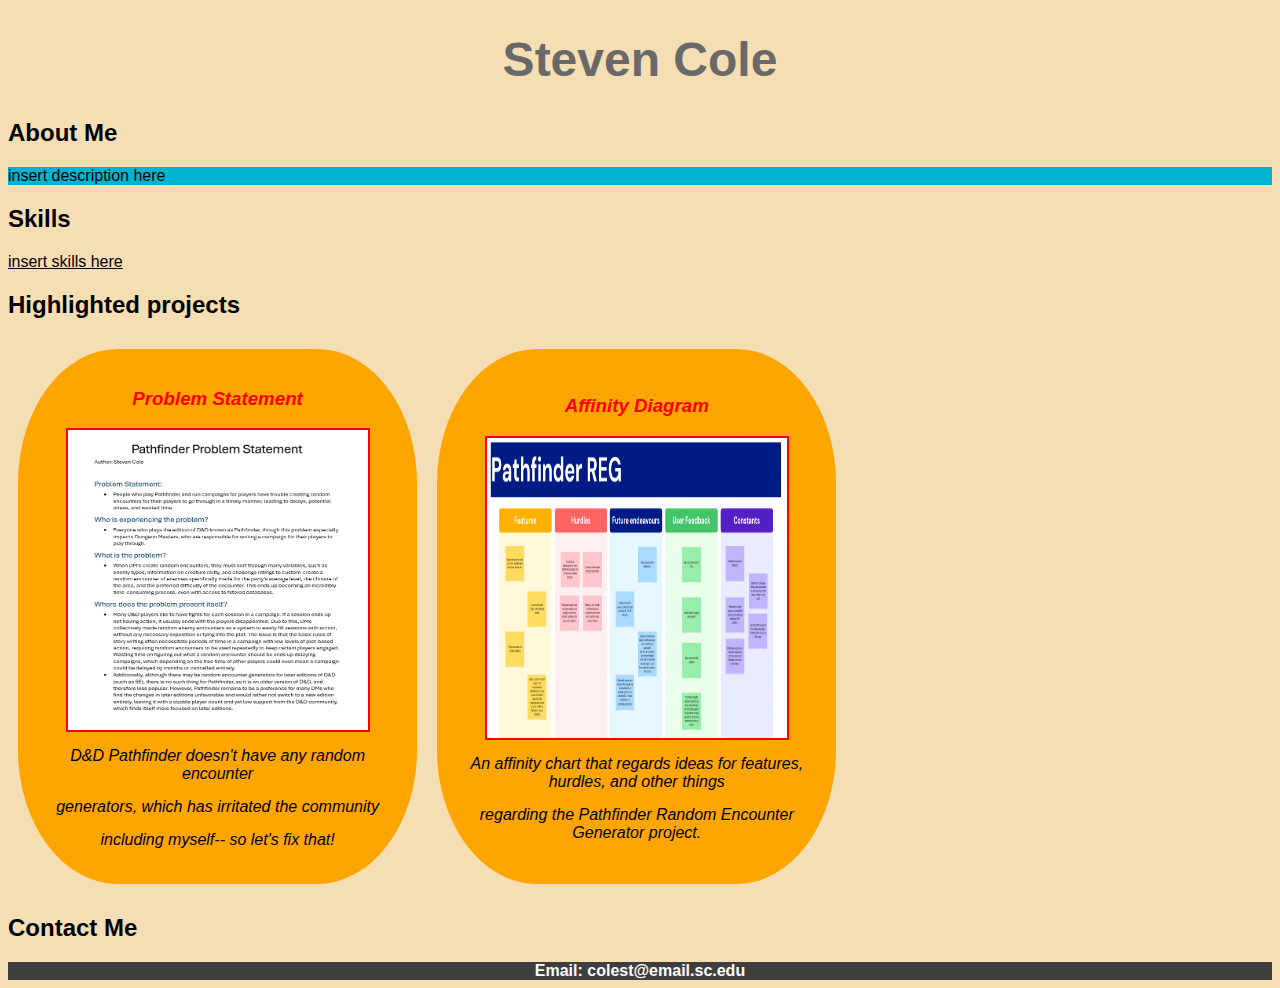
==== index.html @ fc45a732 "fixed formatting" ====
<!DOCTYPE html>
<html>
    <head>
        <title>CSCE 190: Steven Cole</title>
        <link rel="stylesheet" href="styles.css"/>
    </head>
    <body>
        <h1 style="text-align:center;font-size:300%">Steven Cole</h1>

        <h2>About Me</h2>
        <div class="about">
            insert description here
        </div>

        <h2>Skills</h2>
        <div class="skills">
            insert skills here
        </div>

        <h2>Highlighted projects</h2>
        <div class="projects">
            <!-- Problem Statement Assignment-->
            <section class="project">
                <a href="files/statement.pdf"><h3>Problem Statement</h3></a>
                <a href="files/statement.pdf"><img src="images/problem.PNG"></a>
                <p>D&D Pathfinder doesn't have any random encounter</p>
                <p>generators, which has irritated the community</p> 
                <p>including myself-- so let's fix that!</p>
                <p></p>
            </section>
            <!-- Affinity Diagram Assignment-->
             <section class="project">
                <a href="files/Affinity_DOC.pdf"><h3>Affinity Diagram</h3></a>
                <a href="files/Affinity_DOC.pdf"><img src="images/Affinity_IMG.PNG"></a>
                <p>An affinity chart that regards ideas for features, hurdles, and other things</p>
                <p>regarding the Pathfinder Random Encounter Generator project.</p>
             </section>
        </div>

        <h2>Contact Me</h2>
        <div class="contact">
            Email: colest@email.sc.edu
        </div>
    </body>
</html>
---- styles.css ----
.contact{
    background-color:rgb(62, 62, 62);
    color:white;
    text-decoration:bold;
    text-align:center;
    font-family: Arial, Helvetica, sans-serif;
    font-weight:bold;
}
.projects{
    display:flex;
    flex-wrap:wrap;
    background-color:wheat;
    font-family: Arial, Helvetica, sans-serif;
    font-style:italic;
}
.skills{
    background-color:wheat;
    font-family:sans-serif;
    text-decoration:underline;
}
.about{
    background-color:wheat;
    background: #00b3d1;
    text-align: left;
    width: 100%;
}
body {
    background: wheat;
    font-family: Arial, Helvetica, sans-serif;
}
h1 {
    color:dimgrey;
    text-align:center;
}
.project{
    width: 30%;
    margin: 10px;
    padding: 20px 10px;
    background: orange;
    border-radius: 25%;
    align-content: center;
}
.project img{
    width: 300px;
    height: 300px;
    margin: 10px;
    border:2px solid red;
    display:block;
    margin:auto;
}
.project p{
    text-align:center;
    margin: 15px;
}
.project a{
    text-decoration: none;
    color: red;
    text-align: center;
}
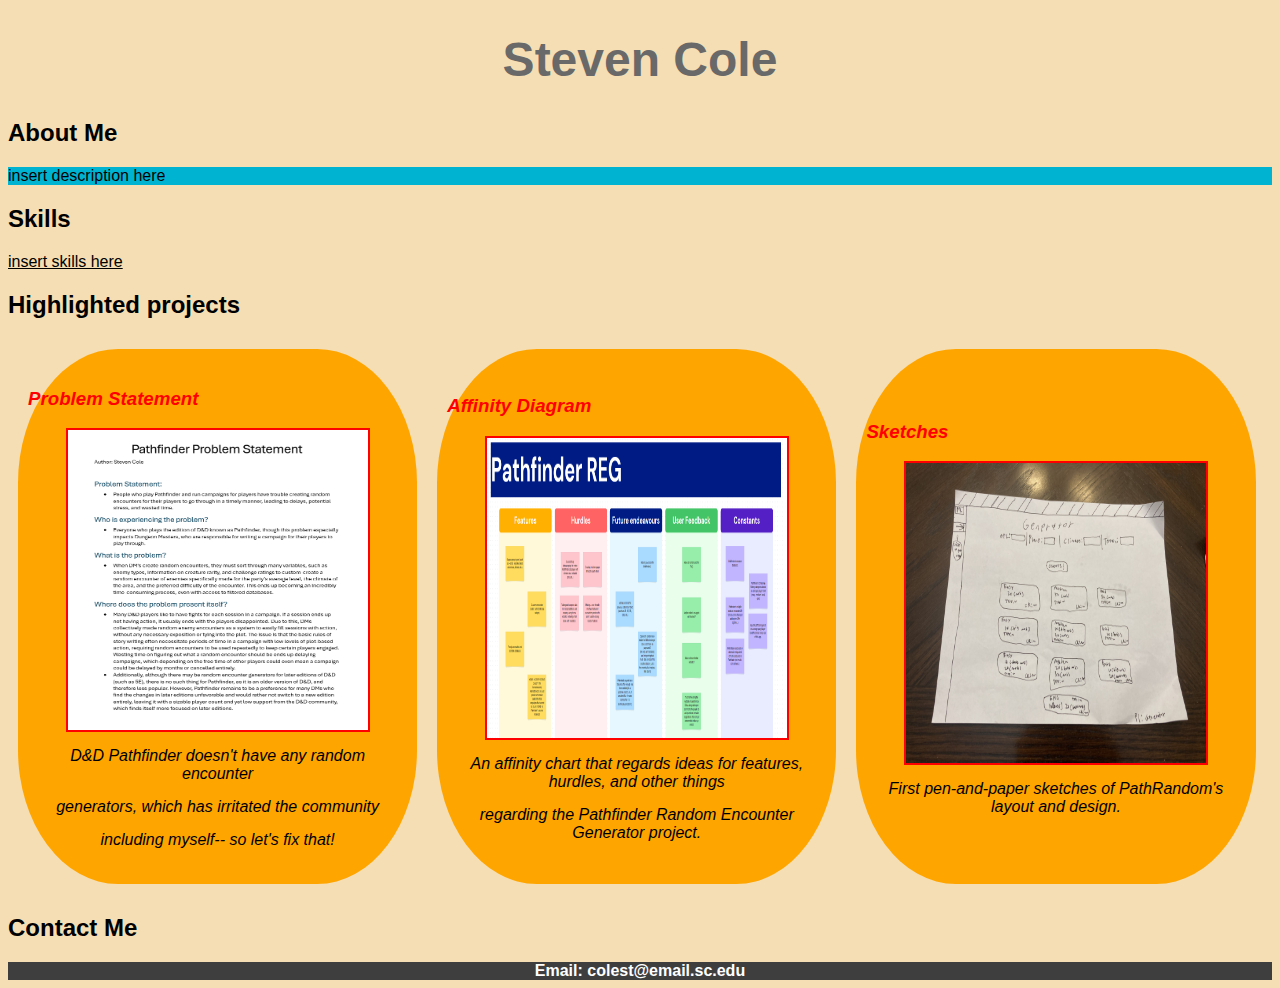
==== commit c2e470df: "Sketches" ====
--- a/index.html
+++ b/index.html
@@ -35,6 +35,14 @@
                 <p>An affinity chart that regards ideas for features, hurdles, and other things</p>
                 <p>regarding the Pathfinder Random Encounter Generator project.</p>
              </section>
+             <!-- Sketches Assignment-->
+              <section class="project">
+                <a href="files/Sketches_DOC.pdf"><h3>Sketches</h3></a>
+                <a href="files/Sketches_DOC.pdf"><img src="images/Thumb.png"></a>
+                <p>
+                    First pen-and-paper sketches of PathRandom's layout and design.
+                </p>
+              </section>
         </div>
 
         <h2>Contact Me</h2>
--- a/styles.css
+++ b/styles.css
@@ -49,11 +49,10 @@
     margin:auto;
 }
 .project p{
-    text-align:center;
+    text-align: center;
     margin: 15px;
 }
-.project a{
+a{
     text-decoration: none;
     color: red;
-    text-align: center;
 }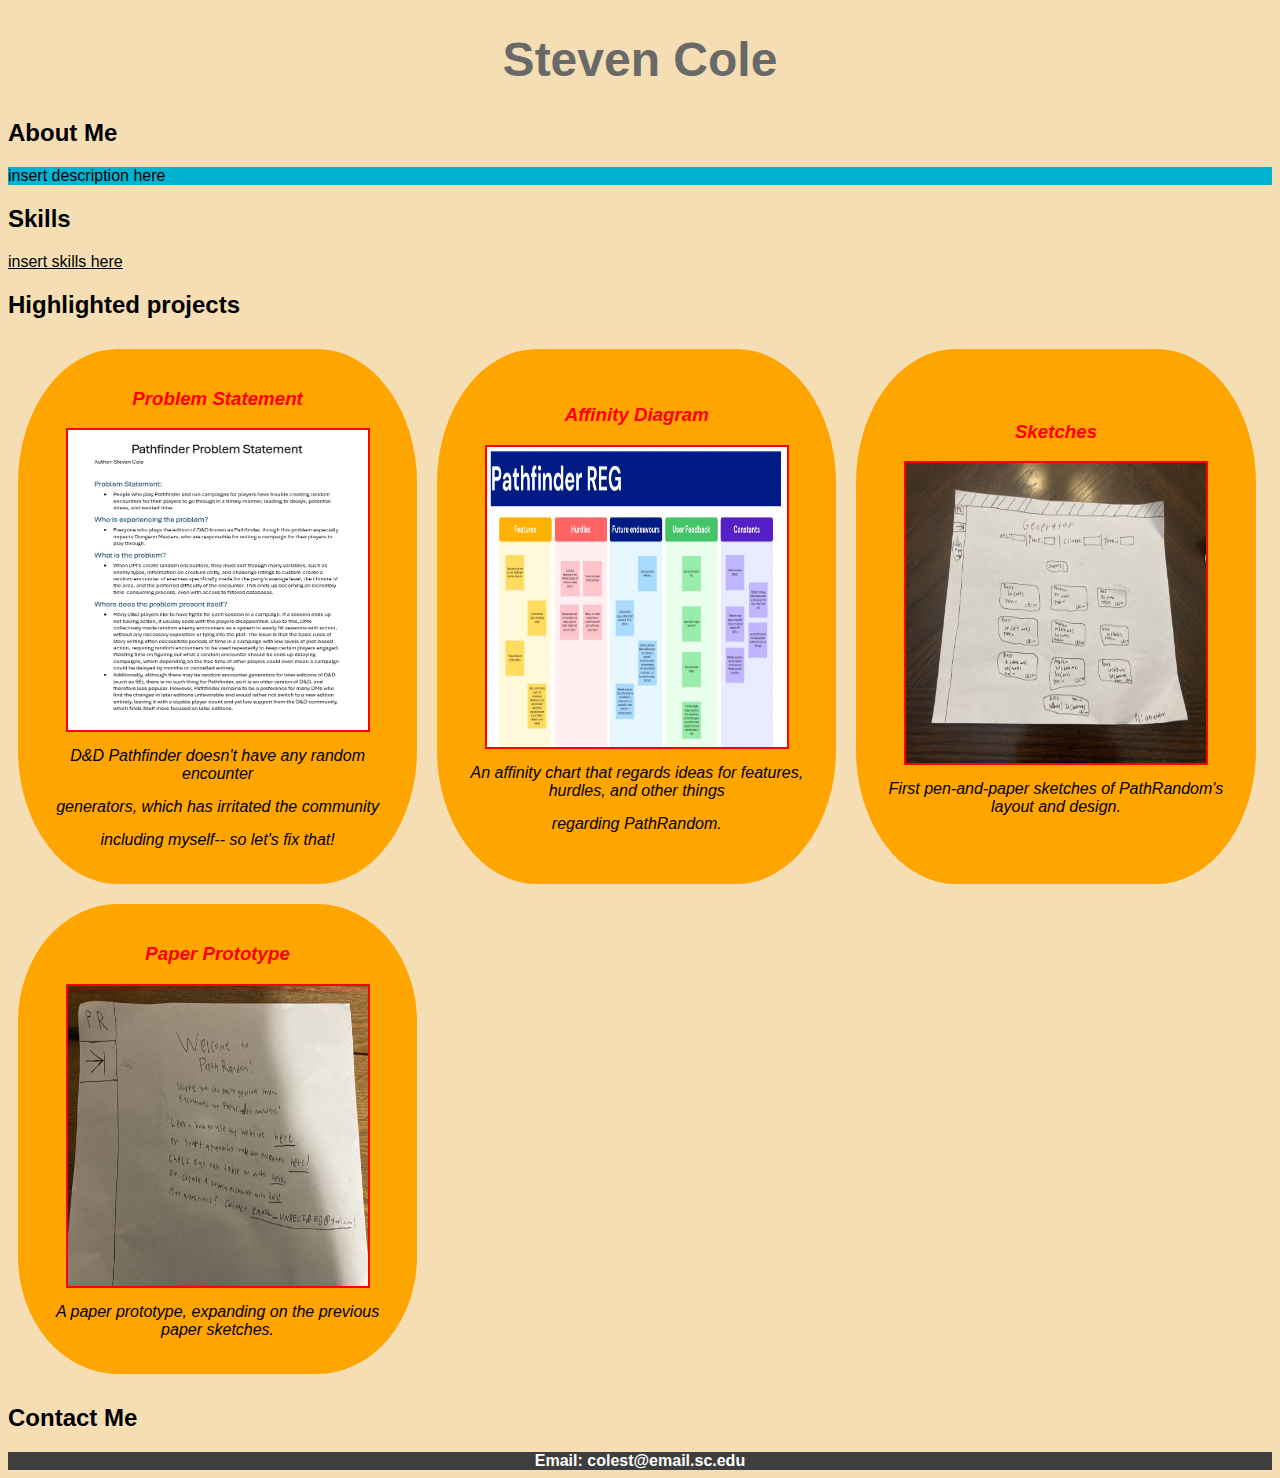
==== commit b7bd85d7: "Prototypes" ====
--- a/index.html
+++ b/index.html
@@ -33,7 +33,7 @@
                 <a href="files/Affinity_DOC.pdf"><h3>Affinity Diagram</h3></a>
                 <a href="files/Affinity_DOC.pdf"><img src="images/Affinity_IMG.PNG"></a>
                 <p>An affinity chart that regards ideas for features, hurdles, and other things</p>
-                <p>regarding the Pathfinder Random Encounter Generator project.</p>
+                <p>regarding PathRandom.</p>
              </section>
              <!-- Sketches Assignment-->
               <section class="project">
@@ -44,6 +44,14 @@
                 </p>
               </section>
         </div>
+        <div class="projects">
+            <!--Paper Prototypes-->
+            <section class="project">
+                <a href="files/Proto2_DOC.pdf"><h3>Paper Prototype</h3></a>
+                <a href="files/Proto2_DOC.pdf"><img src="images/Proto_IMG.png"></a>
+                <p>A paper prototype, expanding on the previous paper sketches.</p>
+            </section>
+        </div>
 
         <h2>Contact Me</h2>
         <div class="contact">
--- a/styles.css
+++ b/styles.css
@@ -55,4 +55,7 @@
 a{
     text-decoration: none;
     color: red;
+}
+.project h3{
+    text-align: center;
 }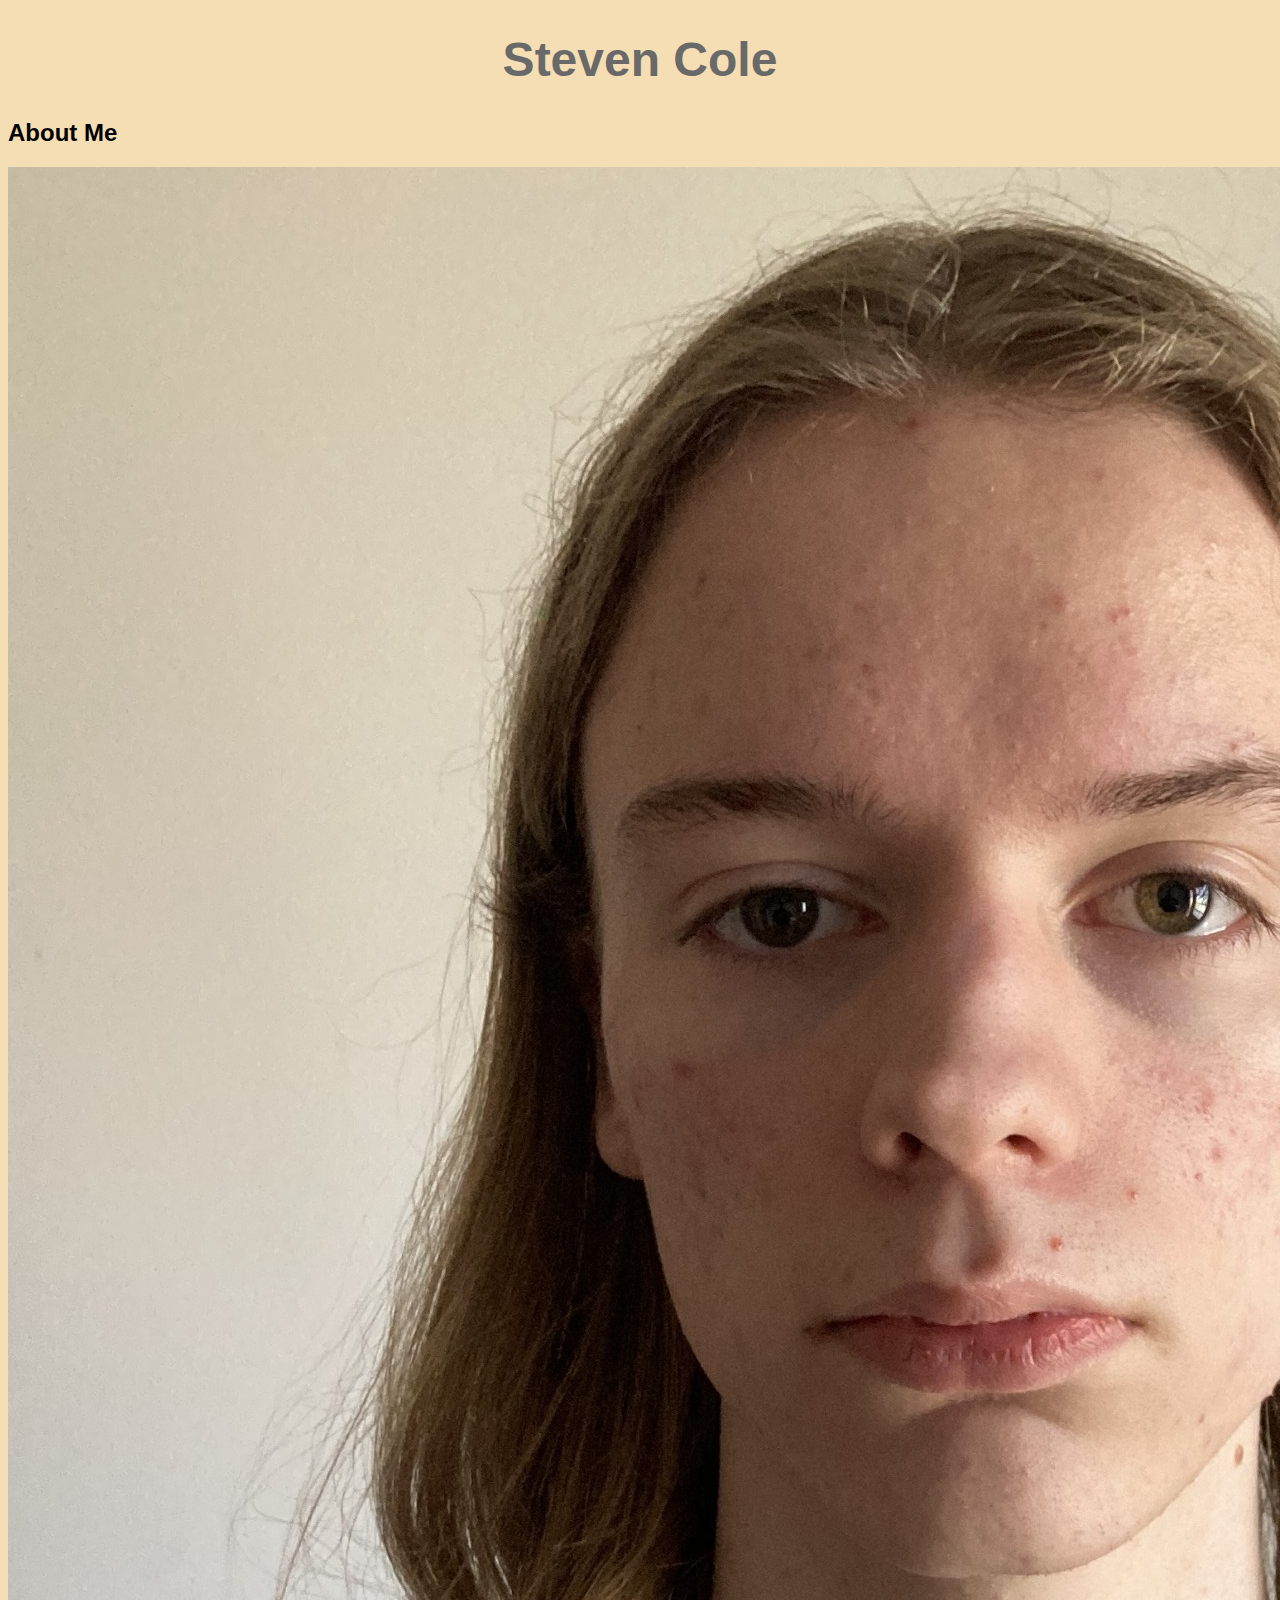
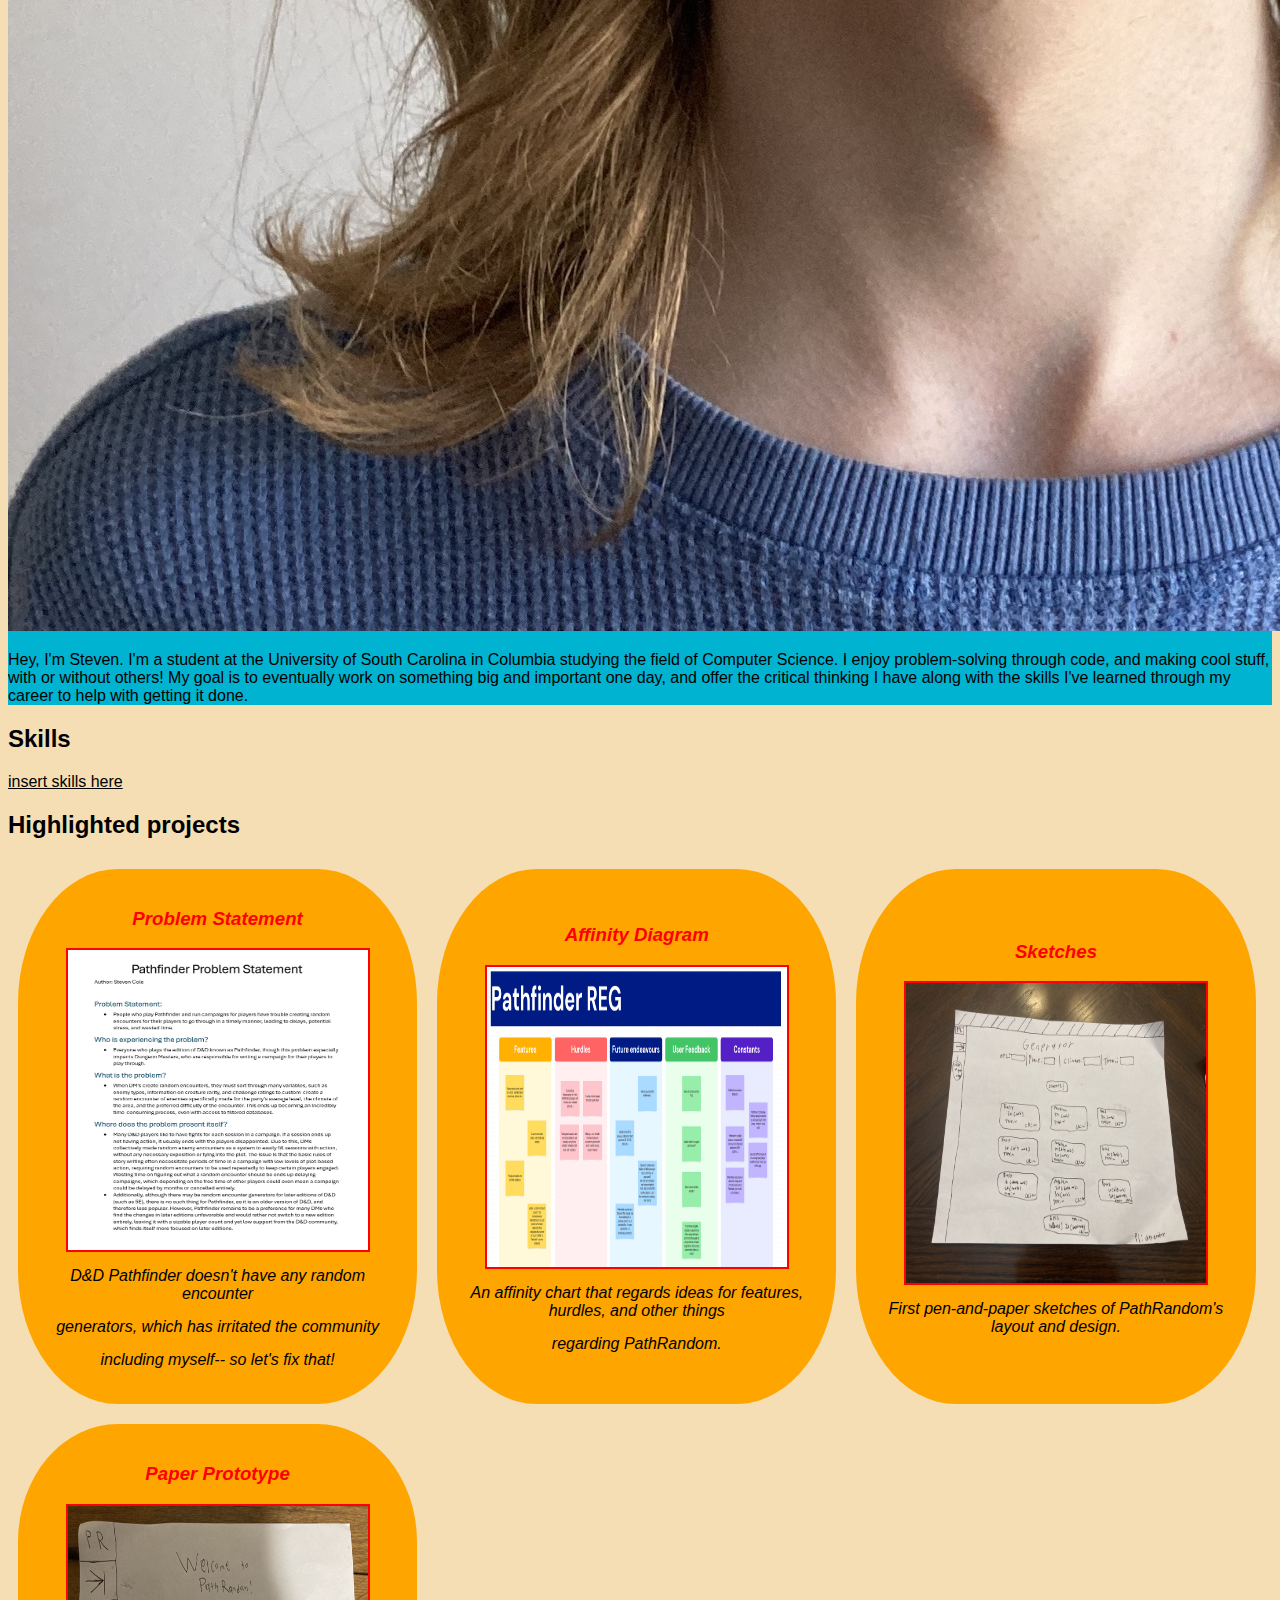
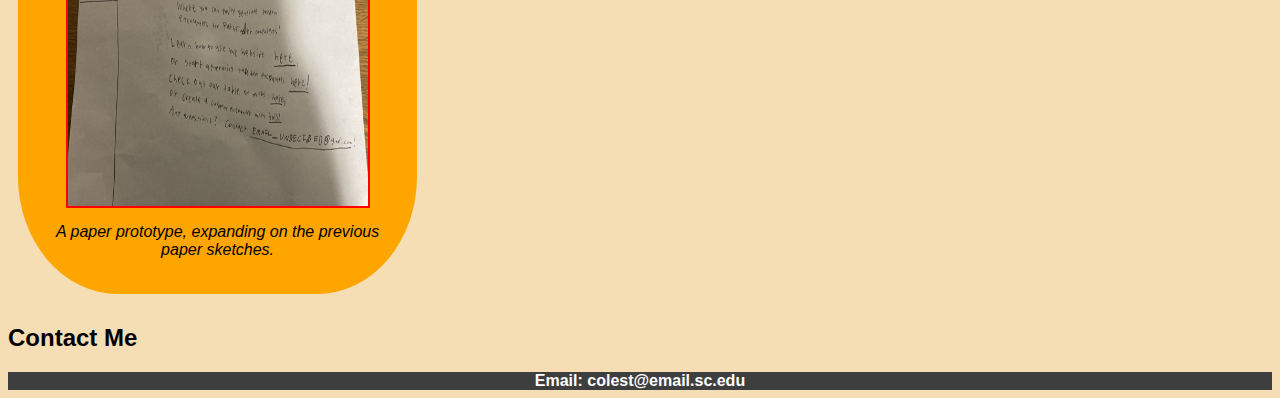
==== commit b290163d: "portfolio 1\" ====
--- a/index.html
+++ b/index.html
@@ -9,7 +9,9 @@
 
         <h2>About Me</h2>
         <div class="about">
-            insert description here
+            <img src="images/profile_image.jpg"><p>
+                Hey, I'm Steven. I'm a student at the University of South Carolina in Columbia studying the field of Computer Science. I enjoy problem-solving through code, and making cool stuff, with or without others! My goal is to eventually work on something big and important one day, and offer the critical thinking I have along with the skills I've learned through my career to help with getting it done.
+            </p>
         </div>
 
         <h2>Skills</h2>
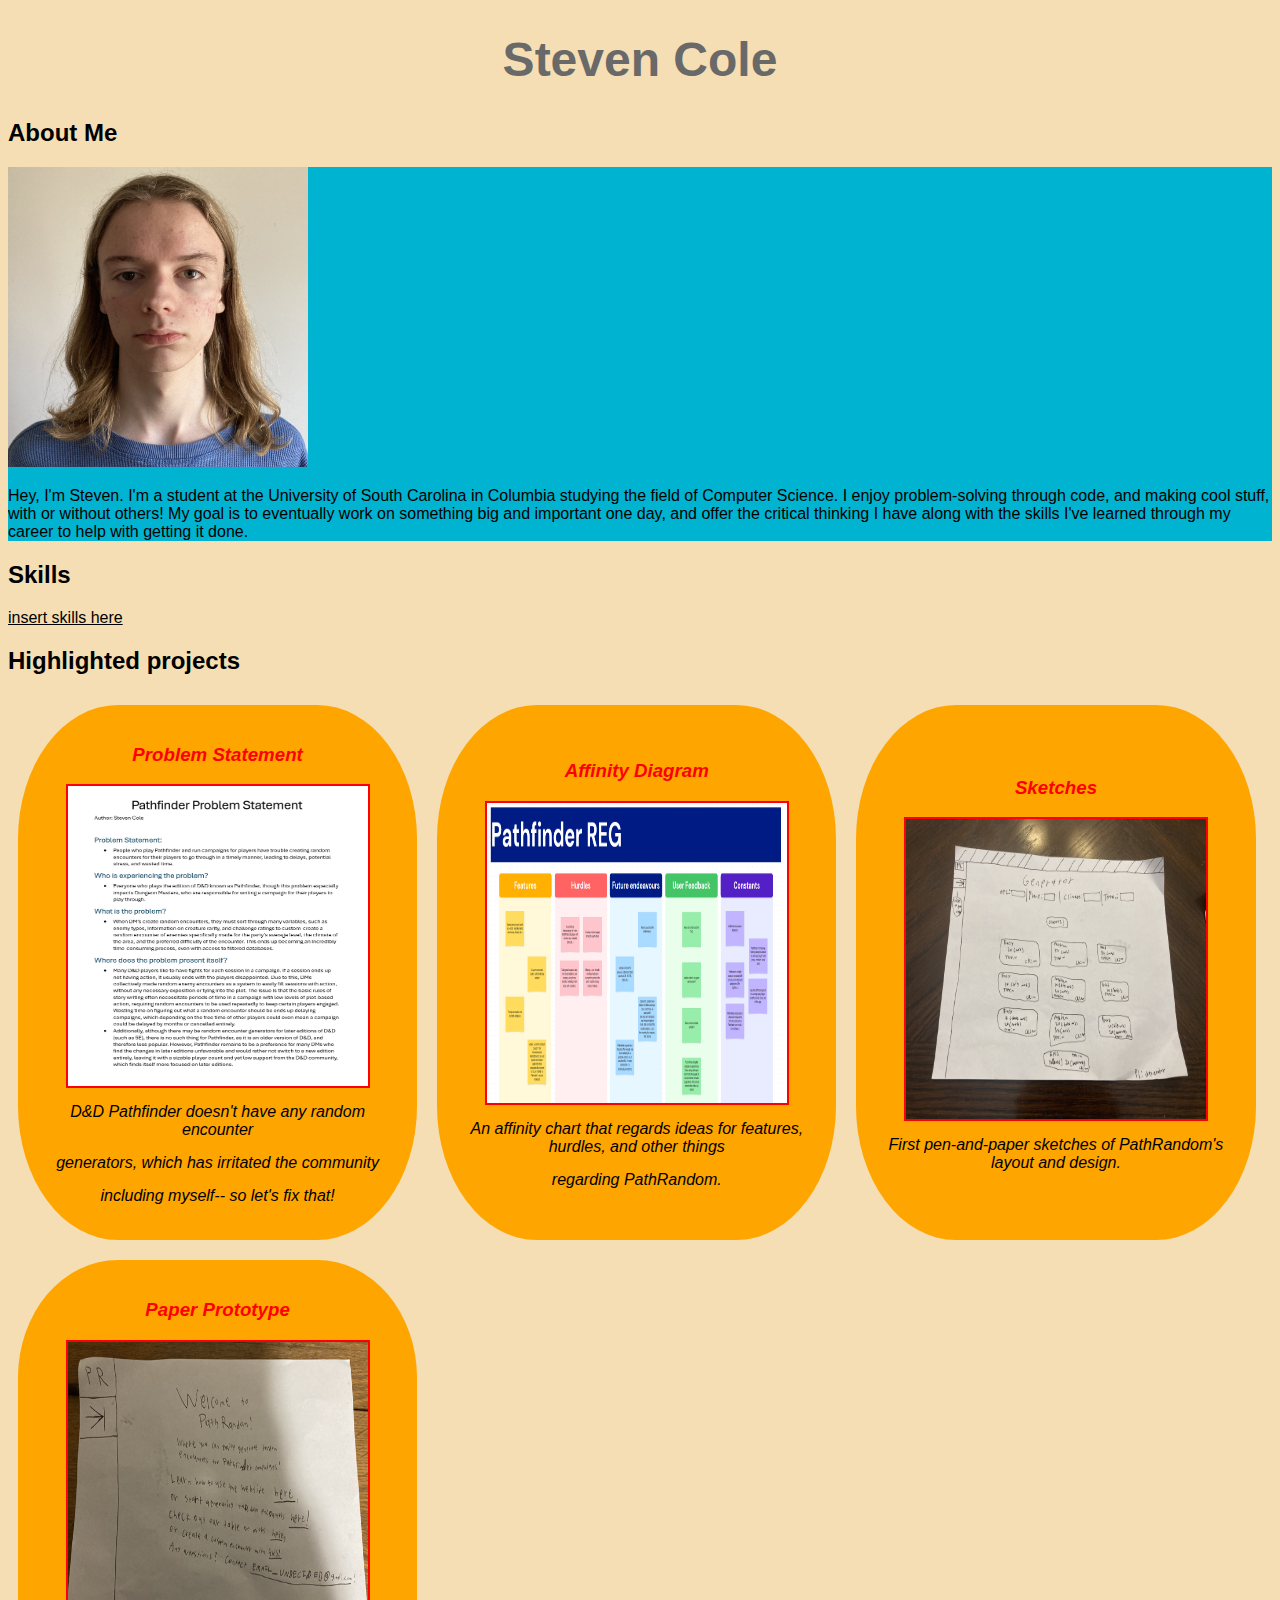
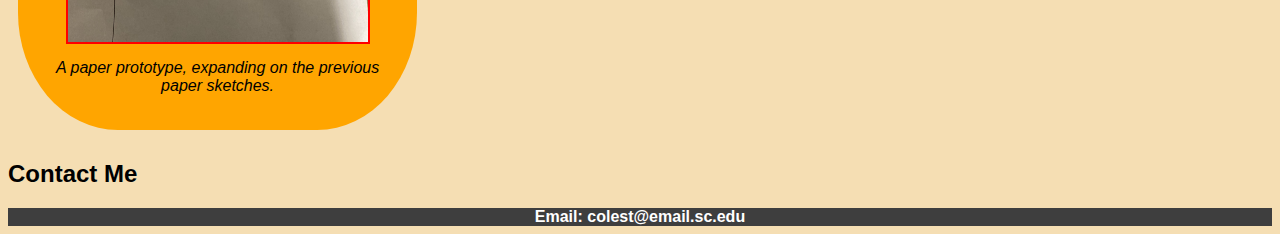
==== commit 1f87a30e: "Fixed image size" ====
--- a/index.html
+++ b/index.html
@@ -9,7 +9,7 @@
 
         <h2>About Me</h2>
         <div class="about">
-            <img src="images/profile_image.jpg"><p>
+            <img src="images/profile_image.jpg" width="300" height="300"><p>
                 Hey, I'm Steven. I'm a student at the University of South Carolina in Columbia studying the field of Computer Science. I enjoy problem-solving through code, and making cool stuff, with or without others! My goal is to eventually work on something big and important one day, and offer the critical thinking I have along with the skills I've learned through my career to help with getting it done.
             </p>
         </div>
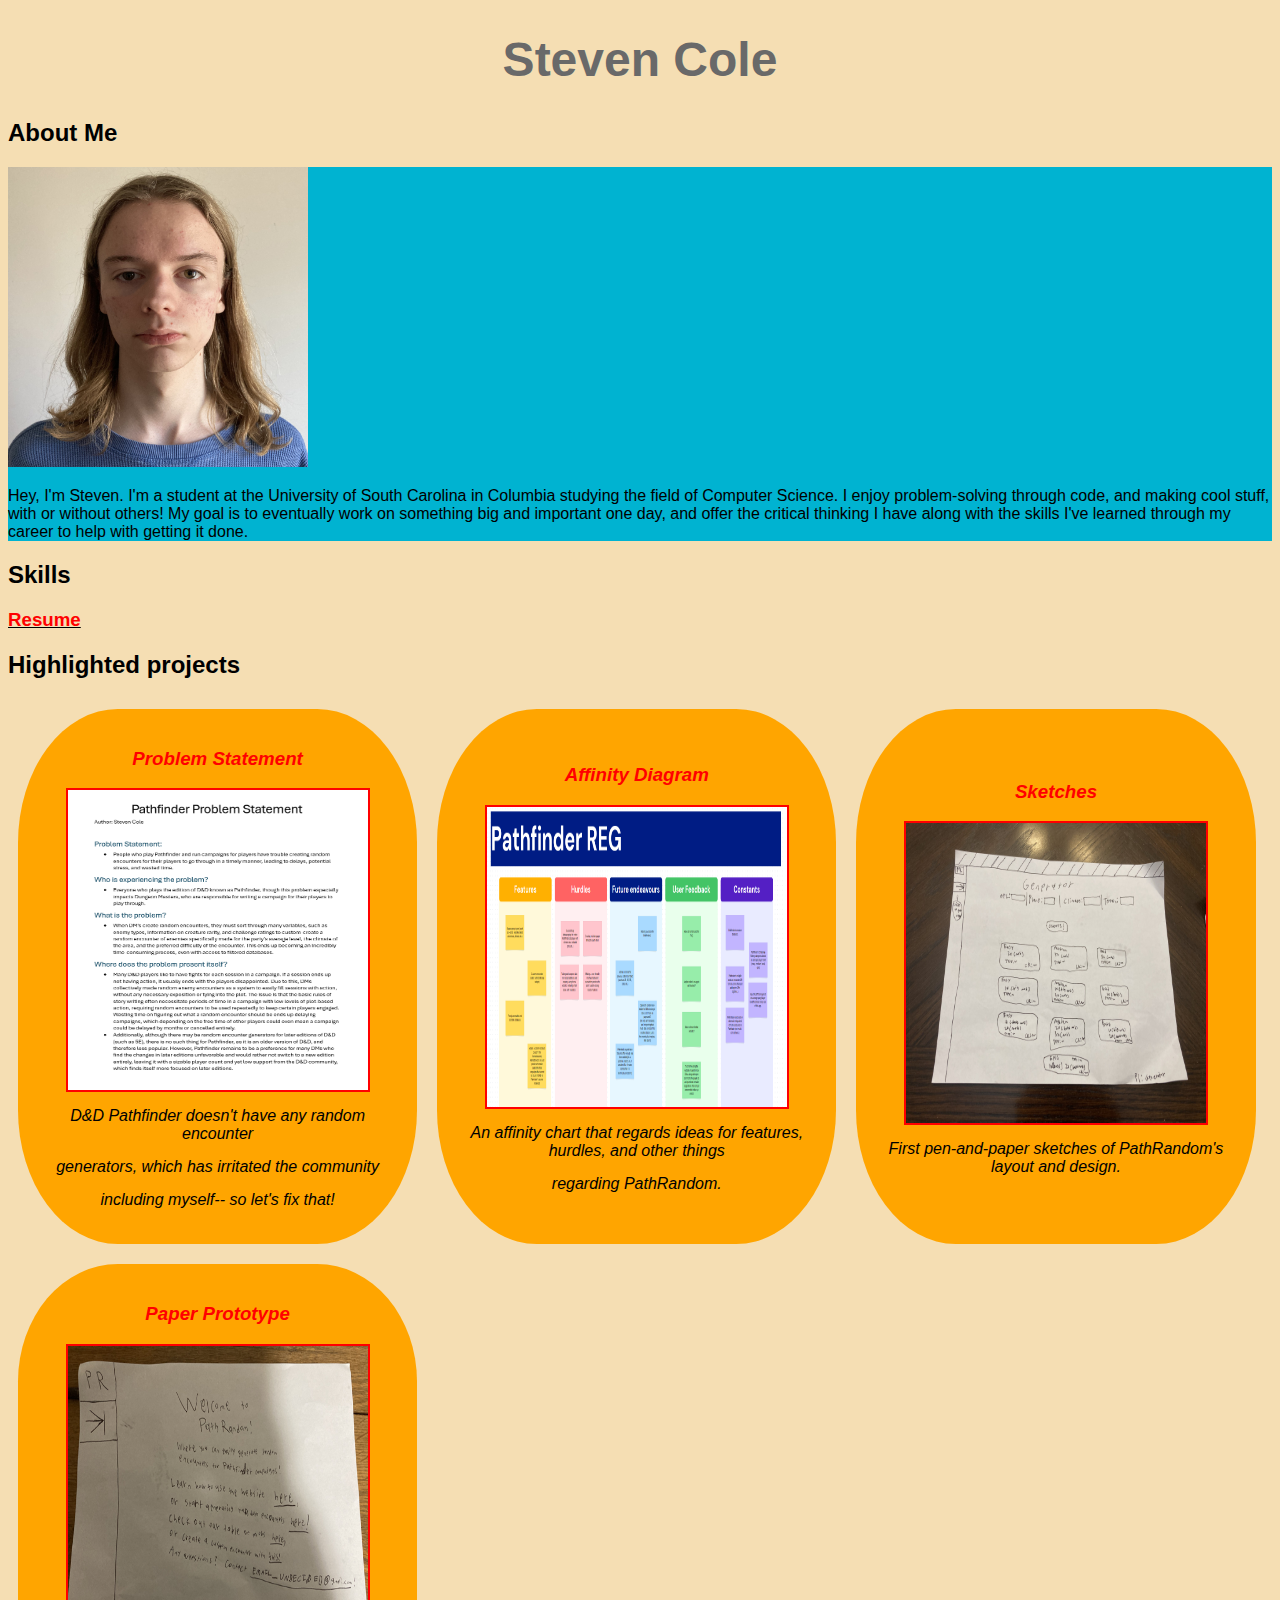
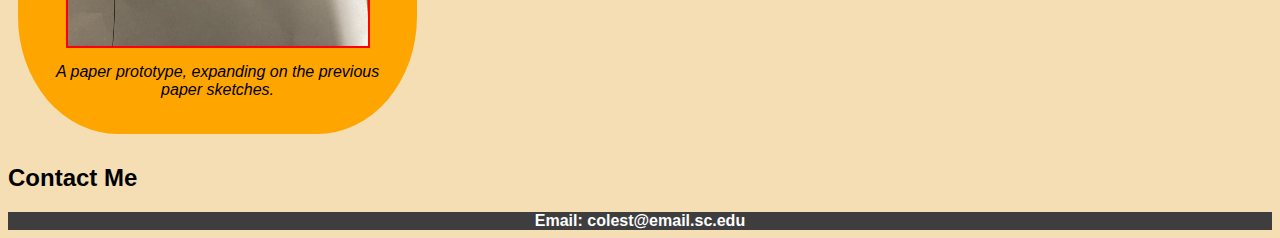
==== commit 8d86f617: "added resume" ====
--- a/index.html
+++ b/index.html
@@ -16,7 +16,7 @@
 
         <h2>Skills</h2>
         <div class="skills">
-            insert skills here
+            <a href="files/Resume.pdf"><h3>Resume</h3></a>
         </div>
 
         <h2>Highlighted projects</h2>
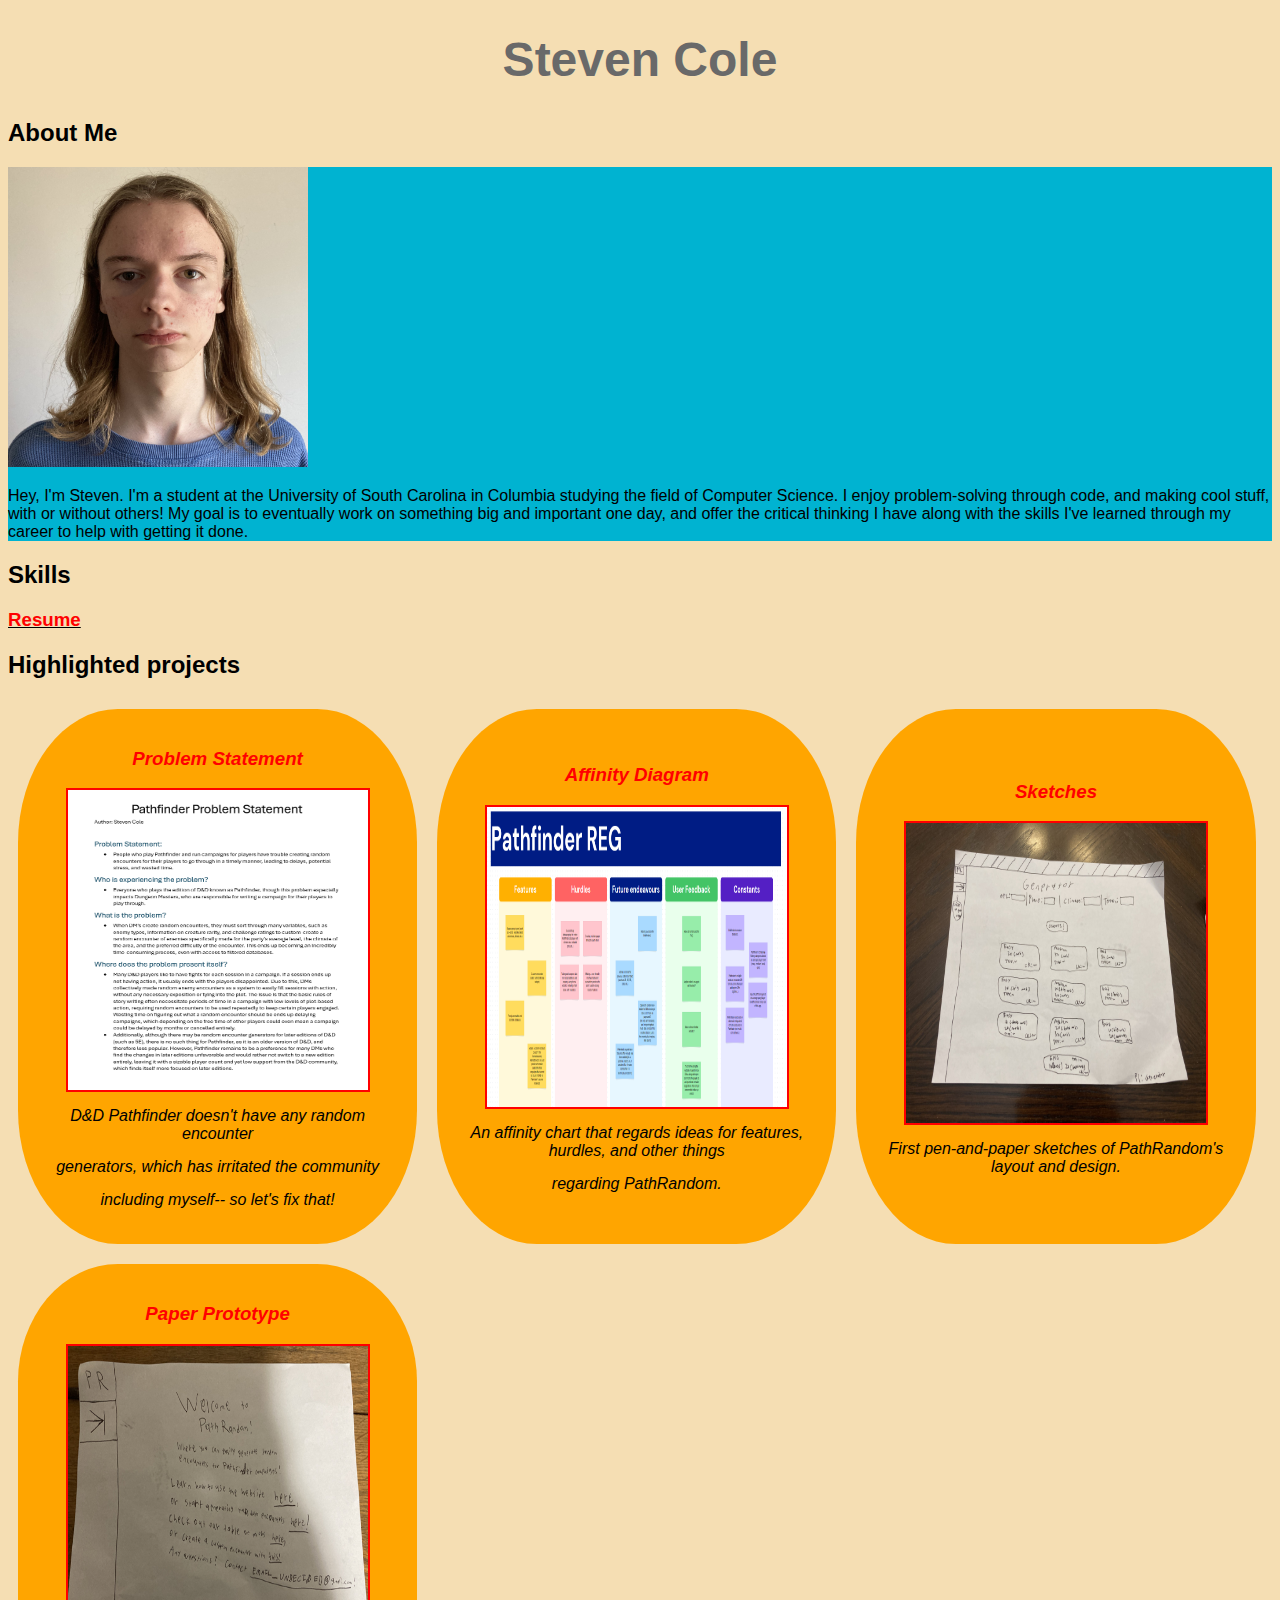
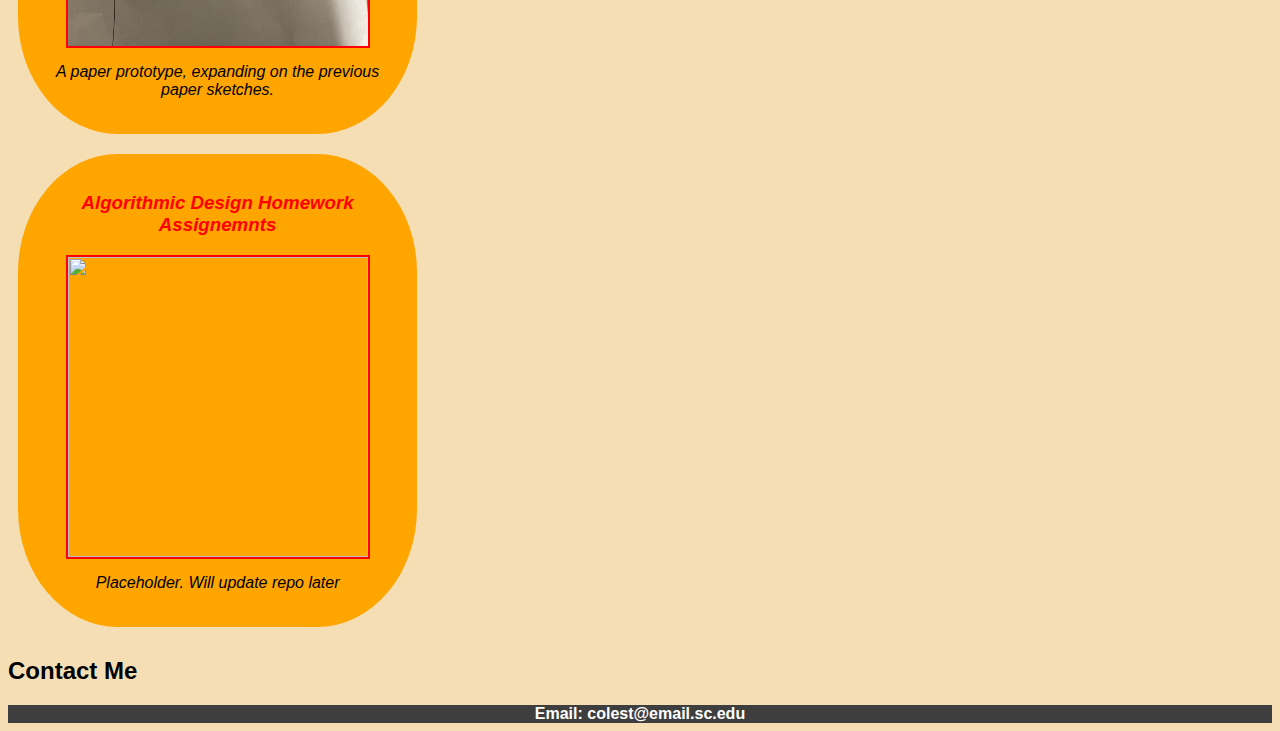
==== commit 7bff7740: "completed final assignment" ====
--- a/index.html
+++ b/index.html
@@ -54,7 +54,17 @@
                 <p>A paper prototype, expanding on the previous paper sketches.</p>
             </section>
         </div>
-
+        <div class="projects">
+            <section class="project">
+                <a href="https://github.com/cst-edu/algdesignfinal">
+                    <h3>Algorithmic Design Homework Assignemnts</h3>
+                </a>
+                <a href="https://github.com/cst-edu/algdesignfinal">
+                    <img src="images/algorithmic_design.png">
+                </a>
+                <p>Placeholder. Will update repo later</p>
+            </section>
+        </div>
         <h2>Contact Me</h2>
         <div class="contact">
             Email: colest@email.sc.edu
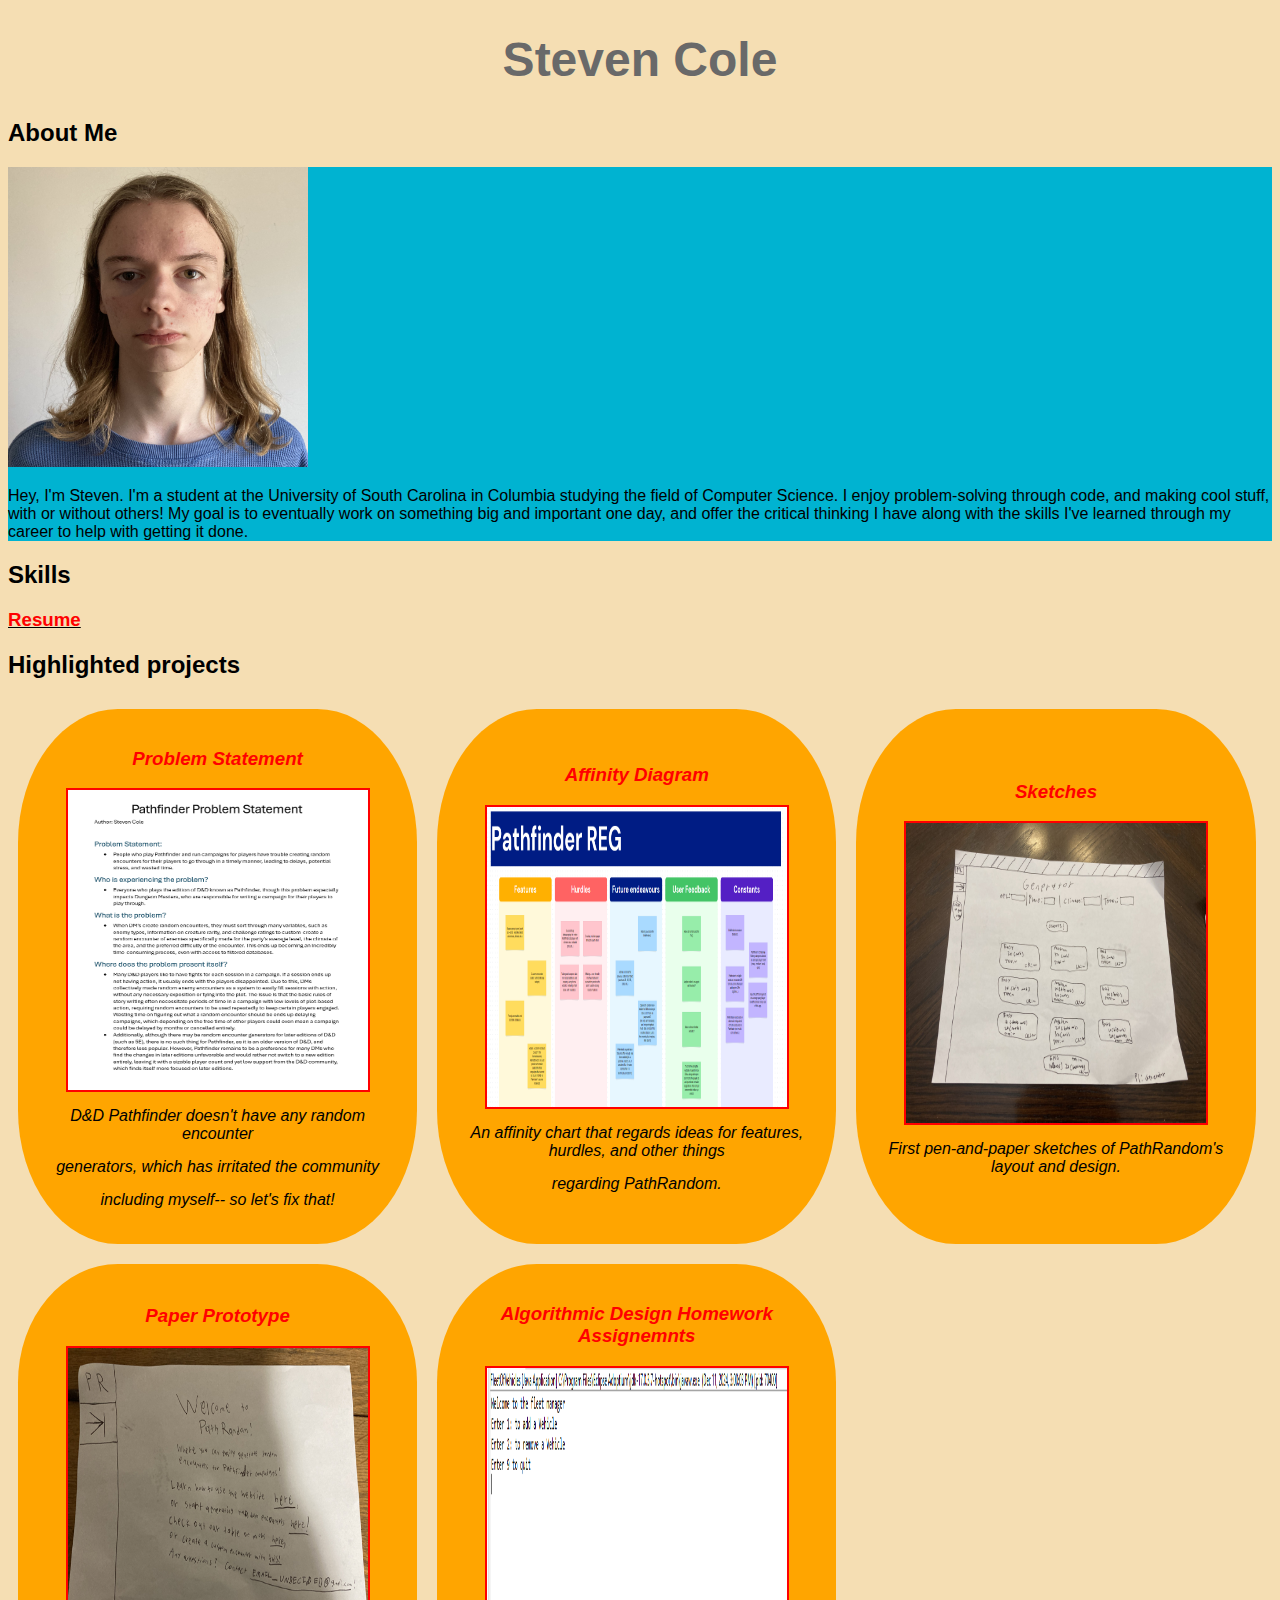
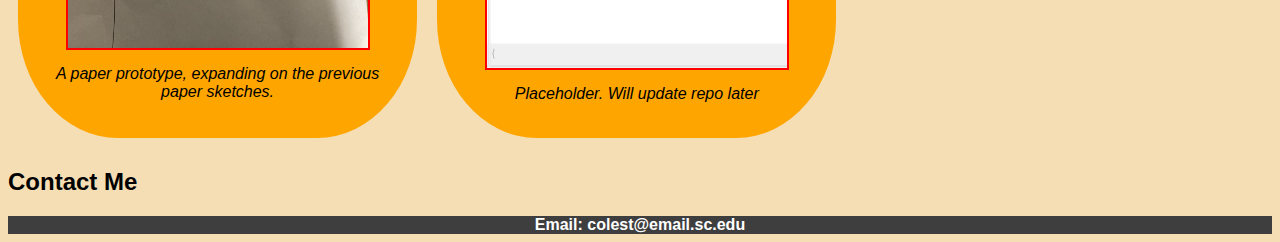
==== commit 81dba52d: "fix 1" ====
--- a/index.html
+++ b/index.html
@@ -53,14 +53,12 @@
                 <a href="files/Proto2_DOC.pdf"><img src="images/Proto_IMG.png"></a>
                 <p>A paper prototype, expanding on the previous paper sketches.</p>
             </section>
-        </div>
-        <div class="projects">
             <section class="project">
                 <a href="https://github.com/cst-edu/algdesignfinal">
                     <h3>Algorithmic Design Homework Assignemnts</h3>
                 </a>
                 <a href="https://github.com/cst-edu/algdesignfinal">
-                    <img src="images/algorithmic_design.png">
+                    <img src="images/algorithmic_design.PNG">
                 </a>
                 <p>Placeholder. Will update repo later</p>
             </section>
